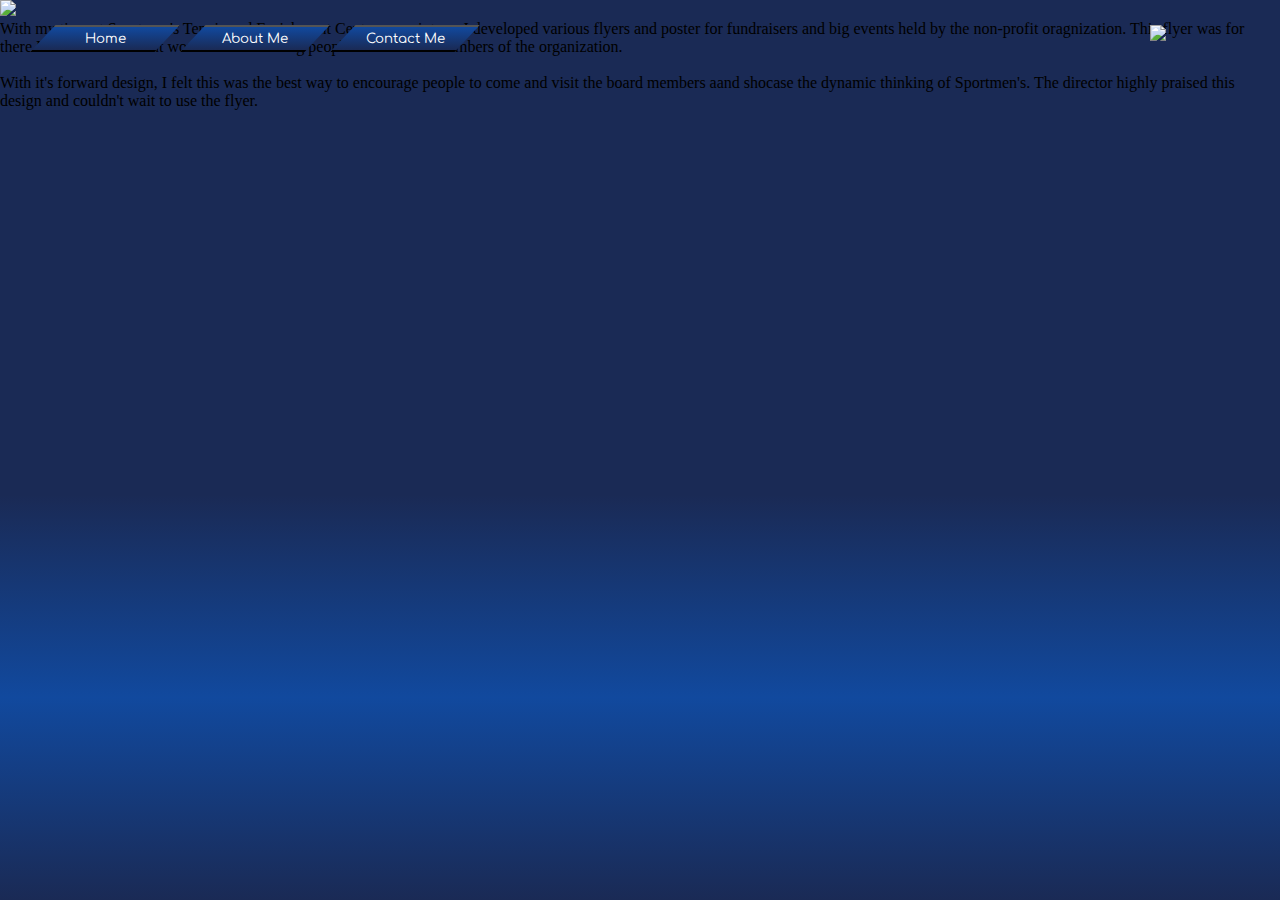
==== project1.html @ 3dc3eb6f "updated code and assets file" ====
<!DOCTYPE html>
<html>
<head>
    <meta charset="utf-8" />
    <meta http-equiv="X-UA-Compatible" content="IE=edge">
    <title>Project 1</title>
    <meta name="viewport" content="width=device-width, initial-scale=1">
    <link rel="stylesheet" href="parallax.css">
    <link rel="stylesheet" type="text/css" media="screen" href="main.css" />
    <link rel="icon" type="image/png" href="portfolioassets/Favicon3.png" sizes="16x16">
    <link href="https://fonts.googleapis.com/css?family=Montserrat:italic,100,800" rel="stylesheet">
    <script src="http://code.jquery.com/jquery-latest.min.js" type="text/javascript"></script>
    <link rel="stylesheet" href="https://cdn.jsdelivr.net/npm/animate.css@3.5.2/animate.min.css">
    <script src="main.js"></script>

</head>
<body>
     <!-- NAV BAR CONTAINER --------------------------------------------->
      
        <!-- BUTTONS -->
        <div class="navcontainer">
            <button class="btn btn-home">Home</button>
            <button class="btn btn-aboutme">About Me</button>
            <button class="btn btn-contactme">Contact Me</button>
            <link rel="preconnect" href="https://fonts.gstatic.com">
            <link href="https://fonts.googleapis.com/css2?family=Comfortaa:wght@700&display=swap" rel="stylesheet">
          </div>  
  
            <!-- LOGO -->
            <div class="logo">
              <img src="portfolioassets/Logoicon.svg">
            </div>

    <!-- PROJECT 1 IMAGES -->

            <div class="project1">
                <img src="project1/project1image.png">
            </div>

            <section>
                <p>
                    With my time at Sportmen's Tennis and Enrichment Center as an intern, I developed various 
                    flyers and poster for fundraisers and big events held by the non-profit oragnization.
                    This flyer was for there Meet and Greet taht would be introducing people to the board 
                    members of the organization.<br>
                    <br>                    
                    With it's forward design, I felt this was the best way to encourage people to come and visit 
                    the board members aand shocase the dynamic thinking of Sportmen's. The director highly 
                    praised this design and couldn't wait to use the flyer.
                </p>
            </section>

</body>
</html>
---- parallax.css ----
/* body {
    height: 100vh;
    perspective: 1px;
    transform-style: preserve-3d;
    overflow-x:hidden;
    overflow-y:auto;
  } */
---- main.css ----
body{
    width: 100%;
    background-image: linear-gradient(#1a2a55 55%, #11499e, #1a2a55);
    height: 100vh;
}


*{
    padding: 0;
    margin: 0;
    /* border-style: dashed; */
     box-sizing: border-box;
    }

  /* @media screen and (max-width: 600px) {
  .container {
      height: 100%;
      display: grid;
      grid-gap: 3px;
      grid-template-columns: 1fr;
      grid-template-rows: auto;
      grid-template-areas: 
      "nav"
      "ic"
      "amc"
      "f";
  } */
  
  /* step two - build your grid desktop and tablet grid*/
  /* .container {
      height: 100%;
      display: grid;
      grid-gap: 3px;
      this will be  the same for everyone
      grid-template-columns: repeat(2, 1fr);
      this will be customized, based on your grid, use pixels or %
      grid-template-rows: auto;
      use letters from step 1 to build the grid
      grid-template-areas: 
          "h h"
          "x e"
          "x w"
          "f f";
  } */
  
  /* step three - build your mobile grid, what becomes active when the pixels are 800px or less */
  /* @media screen and (max-width: 800px) { */
      
    .container{
          display: grid;
          grid-gap: 3px;
          /* grid is only one column, keep this way */
          grid-template-columns: 1fr;
          /* you can enter values, or auto will adjust the box sizes based on content */
          grid-template-rows: auto;
          grid-template-areas:
          "nav"
          "ic"
          "amc"
          "f";
      }
  /* } */

  .navcontainer{
      grid-area: nav;
      position: fixed;
  }
  
  .imagecontainer{
      grid-area: ic;
  }

  .aboutmecontainer {
      grid-area: amc;
  }
  
  footer{
      grid-area: f;
  }

/* NAVBARCONTAINER --------------------------------------*/
.navcontainer{
    display: flex;
    flex-wrap: wrap;
    position: fixed;
    grid-area: nav;
    z-index: 5;
    padding-top: 25px;
    padding-bottom: 50px;
    padding-left: 30px;
}

/* BUTTONS */
.btn{
    display: flex;
    flex-direction: column;
    align-items: center;
    padding-top: 4px;
    padding-bottom: 4px;
    position: relative;
    margin: 0 auto;
    font-family: 'Comfortaa', cursive;
    font-size: 10pt;
    color: white;
    background: linear-gradient(#11499e, #1a2a55 );
    width: 150px;
    height: 27px;
    clip-path: polygon(17% 0, 100% 0, 83% 100%, 0 100%);
}

.btn::after{
    content: '';
    position: absolute;
    width: 100%;
    height: 4px;
    background: linear-gradient(to right, rgba(26, 42, 85, 0%), rgba(236, 0, 140, 100%), rgba(26, 42, 85, 0%));
    left: 0;
    bottom: 0;
}

/* HOME BUTTON */
.btn-home::after{
    transform: scale(0 ,1);
    transition: transform 0.2s ease-out;
}

.btn-home:hover::after{
    transform: scale(1 ,1);
}

/* ABOUT ME BUTTON */
.btn-aboutme::after{
    transform: scale(0 ,1);
    transition: transform 0.2s ease-out;
}

.btn-aboutme:hover::after{
    transform: scale(1 ,1);
}

/* CONTACT ME BUTTON */
.btn-contactme::after{
    transform: scale(0 ,1);
    transition: transform 0.2s ease-out;
}

.btn-contactme:hover::after{
    transform: scale(1 ,1);
}

/* RESUME BUTTON */
.btn-resume::after{
    transform: scale(0 ,1);
    transition: transform 0.2s ease-out;
}

.btn-resume:hover::after{
    transform: scale(1 ,1);
}

/* LOGO */
.logo{
    position: fixed;
    right: 30px;
    top: 25px;
    width: 100px;
}

/* IMAGE CONTAINER --------------------------------------*/
.imagecontainer{
    display: grid;
    
    grid-area: ic;
    grid-template-columns: 1fr 1fr 1fr 1fr;
    grid-template-rows: auto;
    grid-template-areas: 
    ".a b c d."
    ;
    max-width: 100vw;
    /* box-sizing: border-box;
    border-style: dashed;
    color: red; */
    margin-top: 250px;
    margin-bottom: 100px;
    padding-left: 30px;
    padding-right: 20px;
    padding-top: 20px;
    padding-bottom: 20px;

}

.imagecontainer img{
    width: 300px;
}

/* ABOBUT ME CONTAINER ------------------------------------*/
.aboutmecontainer{
    display: grid;
    grid-gap: 150px;
    grid-template-columns: 600px 1fr;
    grid-template-rows: auto;
    grid-template-areas: 
    "a b "
    ;
    max-width: 100vw;
    grid-area: amc;
    /* box-sizing: border-box;
    border-style: dashed;
    border-color: red; */
    /* padding: 80px 65px 80px 30px; */
}

.textbody{
    font-family: 'Lexend', sans-serif;
    font-weight: bold;
    font-size: 15pt;
    color: white;
    letter-spacing: 1px;
    /* background-color: rgba(255, 255, 255, 70%); */
    padding: 5px 10px 5px 30px;
}

.aboutmecontainer img{
    width: 300px;
}

.buttoncontainer{
    display: flex;
    flex-wrap: wrap;
    position: relative;
    z-index: 5;
    grid-area: amc;
    right: 550px;
    bottom: 300px;
}

/* FOOTER */

/* ICON CONTAINER ----------------------------------------*/
.iconcontainer{
    display: grid;
    position: fixed;
    padding-left: 45vw;
    padding-top: 650px;
    grid-gap: 50px;
    grid-template-columns: 50px 50px 50px; 
    grid-template-rows: 10px;
    grid-template-areas: 
    "a" "b" "c";
}
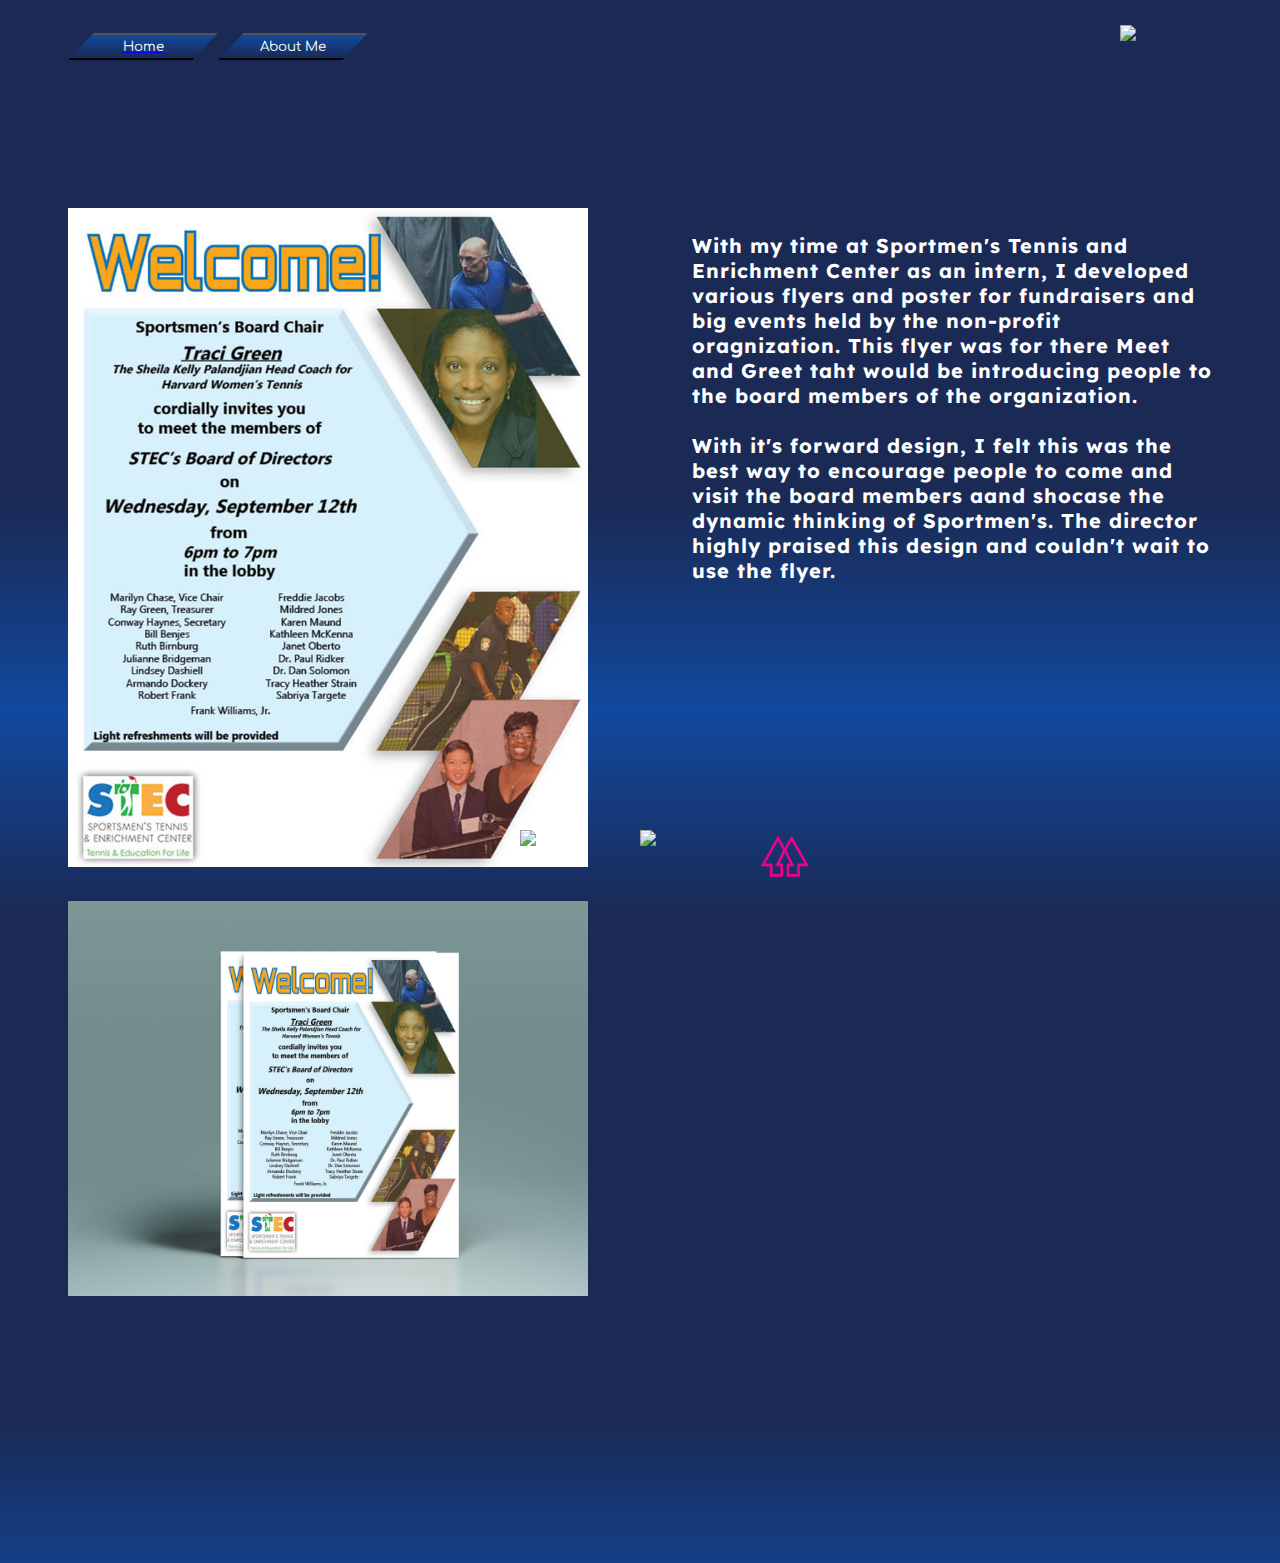
==== commit 3154e0bc: "Updated 'home' buttons" ====
--- a/project1.html
+++ b/project1.html
@@ -5,9 +5,8 @@
     <meta http-equiv="X-UA-Compatible" content="IE=edge">
     <title>Project 1</title>
     <meta name="viewport" content="width=device-width, initial-scale=1">
-    <link rel="stylesheet" href="parallax.css">
-    <link rel="stylesheet" type="text/css" media="screen" href="main.css" />
-    <link rel="icon" type="image/png" href="portfolioassets/Favicon3.png" sizes="16x16">
+    <link rel="stylesheet" type="text/css" media="screen" href="project.css">
+    <link rel="icon" type="image/png" href="Favicon3.png" sizes="16x16">
     <link href="https://fonts.googleapis.com/css?family=Montserrat:italic,100,800" rel="stylesheet">
     <script src="http://code.jquery.com/jquery-latest.min.js" type="text/javascript"></script>
     <link rel="stylesheet" href="https://cdn.jsdelivr.net/npm/animate.css@3.5.2/animate.min.css">
@@ -15,13 +14,16 @@
 
 </head>
 <body>
-     <!-- NAV BAR CONTAINER --------------------------------------------->
+  <div class="container">
+     
+    <!-- NAV BAR CONTAINER --------------------------------------------->
       
         <!-- BUTTONS -->
-        <div class="navcontainer">
-            <button class="btn btn-home">Home</button>
+          <div class="navcontainer">
+            <a href="https://sbodak213.github.io/">
+              <button class="btn btn-home">Home</button>
+            </a>
             <button class="btn btn-aboutme">About Me</button>
-            <button class="btn btn-contactme">Contact Me</button>
             <link rel="preconnect" href="https://fonts.gstatic.com">
             <link href="https://fonts.googleapis.com/css2?family=Comfortaa:wght@700&display=swap" rel="stylesheet">
           </div>  
@@ -32,23 +34,57 @@
             </div>
 
     <!-- PROJECT 1 IMAGES -->
+        <section class="imagecontainer">
+            <div>
+              <img src="project1/project1gallery1.png">
+            </div>
+            
+            <div class="textbody">
+              <p>
+                 With my time at Sportmen's Tennis and Enrichment Center as an intern, I developed various 
+                 flyers and poster for fundraisers and big events held by the non-profit oragnization.
+                 This flyer was for there Meet and Greet taht would be introducing people to the board 
+                 members of the organization.<br>
+                 <br>                    
+                 With it's forward design, I felt this was the best way to encourage people to come and visit 
+                 the board members aand shocase the dynamic thinking of Sportmen's. The director highly 
+                 praised this design and couldn't wait to use the flyer.
+              </p>
+              <link rel="preconnect" href="https://fonts.gstatic.com">
+              <link href="https://fonts.googleapis.com/css2?family=Lexend:wght@100&display=swap" rel="stylesheet">
+            </div>  
 
-            <div class="project1">
-                <img src="project1/project1image.png">
+            <div>
+              <img src="project1/project1gallery.png">
             </div>
+        </section>
 
-            <section>
-                <p>
-                    With my time at Sportmen's Tennis and Enrichment Center as an intern, I developed various 
-                    flyers and poster for fundraisers and big events held by the non-profit oragnization.
-                    This flyer was for there Meet and Greet taht would be introducing people to the board 
-                    members of the organization.<br>
-                    <br>                    
-                    With it's forward design, I felt this was the best way to encourage people to come and visit 
-                    the board members aand shocase the dynamic thinking of Sportmen's. The director highly 
-                    praised this design and couldn't wait to use the flyer.
-                </p>
-            </section>
+      <!-- FOOTER -->
+      
+      <!-- ICON CONTAINER ------------------------------------------------>
+      <section class="iconcontainer">
+        
+        <!-- EMAIL ICON -->
+          <div>
+            <a href="mailto: emailhere">
+              <img src="portfolioassets/EmailIcon.svg">
+            </a>
+          </div>
 
+        <!-- LINKEDIN ICON -->
+          <div>
+            <a href="https://www.linkedin.com/in/steven-bodak">
+              <img src="portfolioassets/CustomLinkedinIcon.svg">
+            </a>  
+          </div>
+
+        <!-- LINKTREE ICON -->
+          <div>
+            <a href="https://sbodak213.github.io/linktree/">
+              <img src="portfolioassets/linktreeicon.svg">
+            </a>  
+          </div>
+      </section> 
+  </div>
 </body>
 </html>--- a/project.css
+++ b/project.css
@@ -0,0 +1,156 @@
+body{
+    width: 99%;
+    background-image: linear-gradient(#1a2a55 55%, #11499e, #1a2a55);
+    height: 100vh;
+}
+
+.container{
+    display: grid;
+    /* grid-gap: 3px; */
+    /* grid is only one column, keep this way */
+    grid-template-columns: 1fr;
+    /* you can enter values, or auto will adjust the box sizes based on content */
+    grid-template-rows: auto;
+    grid-template-areas:
+    "nav"
+    "ic"
+    "f";
+}
+
+.navcontainer{
+    grid-area: nav;
+    position: fixed;
+}
+
+.imagecontainer{
+    grid-area: ic;
+}
+
+footer{
+    grid-area: f;
+}
+
+/* NAVBARCONTAINER -------------------------------------------*/
+.navcontainer{
+    display: flex;
+    flex-wrap: wrap;
+    position: fixed;
+    grid-area: nav;
+    z-index: 5;
+    padding-top: 25px;
+    padding-bottom: 50px;
+    padding-left: 60px;
+}
+
+/* BUTTONS */
+.btn{
+    display: flex;
+    flex-direction: column;
+    align-items: center;
+    padding-top: 4px;
+    padding-bottom: 4px;
+    position: relative;
+    margin: 0 auto;
+    font-family: 'Comfortaa', cursive;
+    font-size: 10pt;
+    color: white;
+    background: linear-gradient(#11499e, #1a2a55 );
+    width: 150px;
+    height: 27px;
+    clip-path: polygon(17% 0, 100% 0, 83% 100%, 0 100%);
+}
+
+.btn::after{
+    content: '';
+    position: absolute;
+    width: 100%;
+    height: 4px;
+    background: linear-gradient(to right, rgba(26, 42, 85, 0%), rgba(236, 0, 140, 100%), rgba(26, 42, 85, 0%));
+    left: 0;
+    bottom: 0;
+}
+
+/* HOME BUTTON */
+.btn-home::after{
+    transform: scale(0 ,1);
+    transition: transform 0.2s ease-out;
+}
+
+.btn-home:hover::after{
+    transform: scale(1 ,1);
+}
+
+/* ABOUT ME BUTTON */
+.btn-aboutme::after{
+    transform: scale(0 ,1);
+    transition: transform 0.2s ease-out;
+}
+
+.btn-aboutme:hover::after{
+    transform: scale(1 ,1);
+}
+
+/* RESUME BUTTON */
+.btn-resume::after{
+    transform: scale(0 ,1);
+    transition: transform 0.2s ease-out;
+}
+
+.btn-resume:hover::after{
+    transform: scale(1 ,1);
+}
+
+/* LOGO */
+.logo{
+    position: fixed;
+    right: 60px;
+    top: 25px;
+    width: 100px;
+}
+
+/* IMAGE CONTAINER -------------------------------------------*/
+.imagecontainer{
+    display:grid;
+    max-width: 1355px;
+    grid-gap: 30px;
+    grid-template-columns: 1fr 1fr;
+    grid-template-rows: 1fr 1fr;
+    grid-template-areas: 
+    "a b "
+    "c"
+    ;
+    margin-top: 200px;
+    padding-left: 60px;
+    /* box-sizing: border-box;
+    border-style: dashed;
+    border-color: red; */
+}
+
+.imagecontainer img{
+    width: 520px;
+}
+
+.textbody{
+    font-family: 'Lexend', sans-serif;
+    font-weight: bold;
+    font-size: 15pt;
+    color: white;
+    letter-spacing: 1px;
+    /* background-color: rgba(255, 255, 255, 70%); */
+    padding: 5px 60px 5px 5px;
+}
+
+
+
+/* ICON CONTAINER ---------------------------------------------*/
+.iconcontainer{
+    display: grid;
+    position: fixed;
+    bottom: -80px;
+    padding-left: 40vw;
+    grid-gap: 70px;
+    grid-template-columns: 50px 50px 50px; 
+    grid-template-rows: 10px;
+    grid-template-areas: 
+    "a" "b" "c";
+}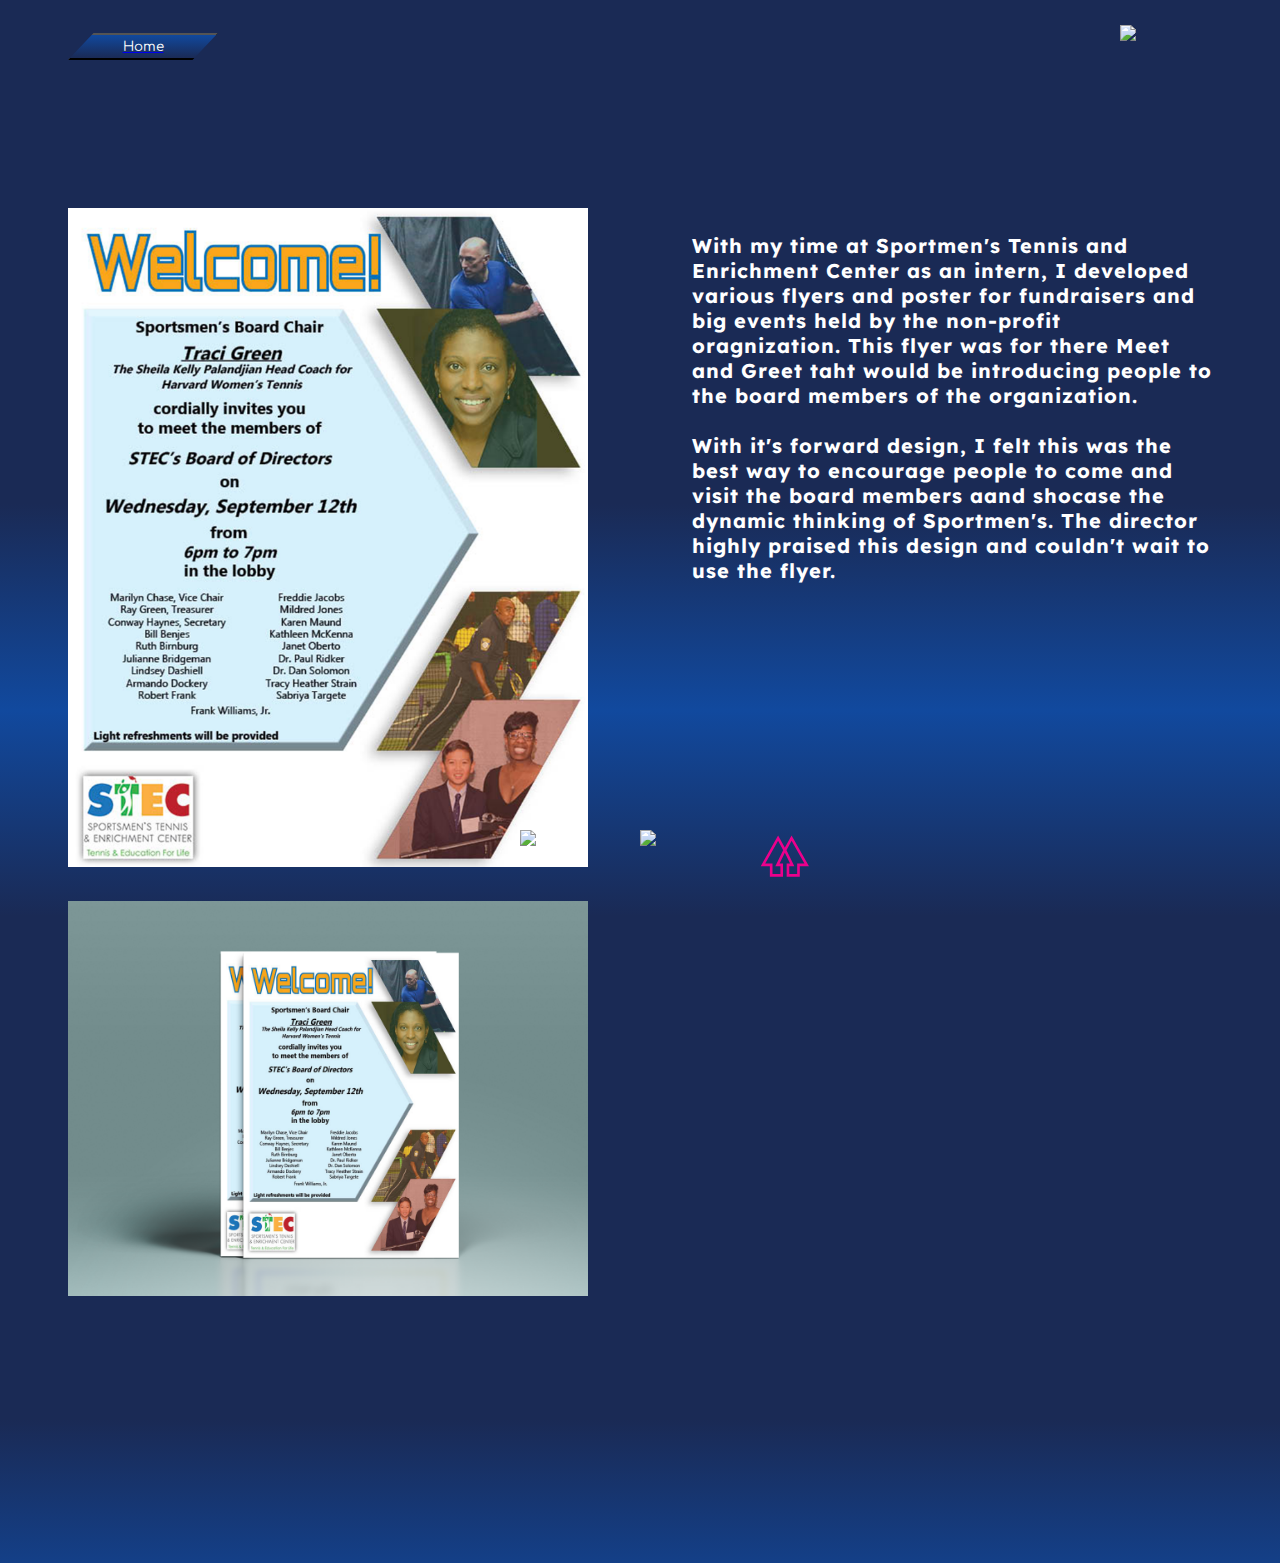
==== commit 63988bde: "removed about me button" ====
--- a/project1.html
+++ b/project1.html
@@ -23,7 +23,9 @@
             <a href="https://sbodak213.github.io/">
               <button class="btn btn-home">Home</button>
             </a>
+            <!-- <a>
             <button class="btn btn-aboutme">About Me</button>
+            </a> -->
             <link rel="preconnect" href="https://fonts.gstatic.com">
             <link href="https://fonts.googleapis.com/css2?family=Comfortaa:wght@700&display=swap" rel="stylesheet">
           </div>  
